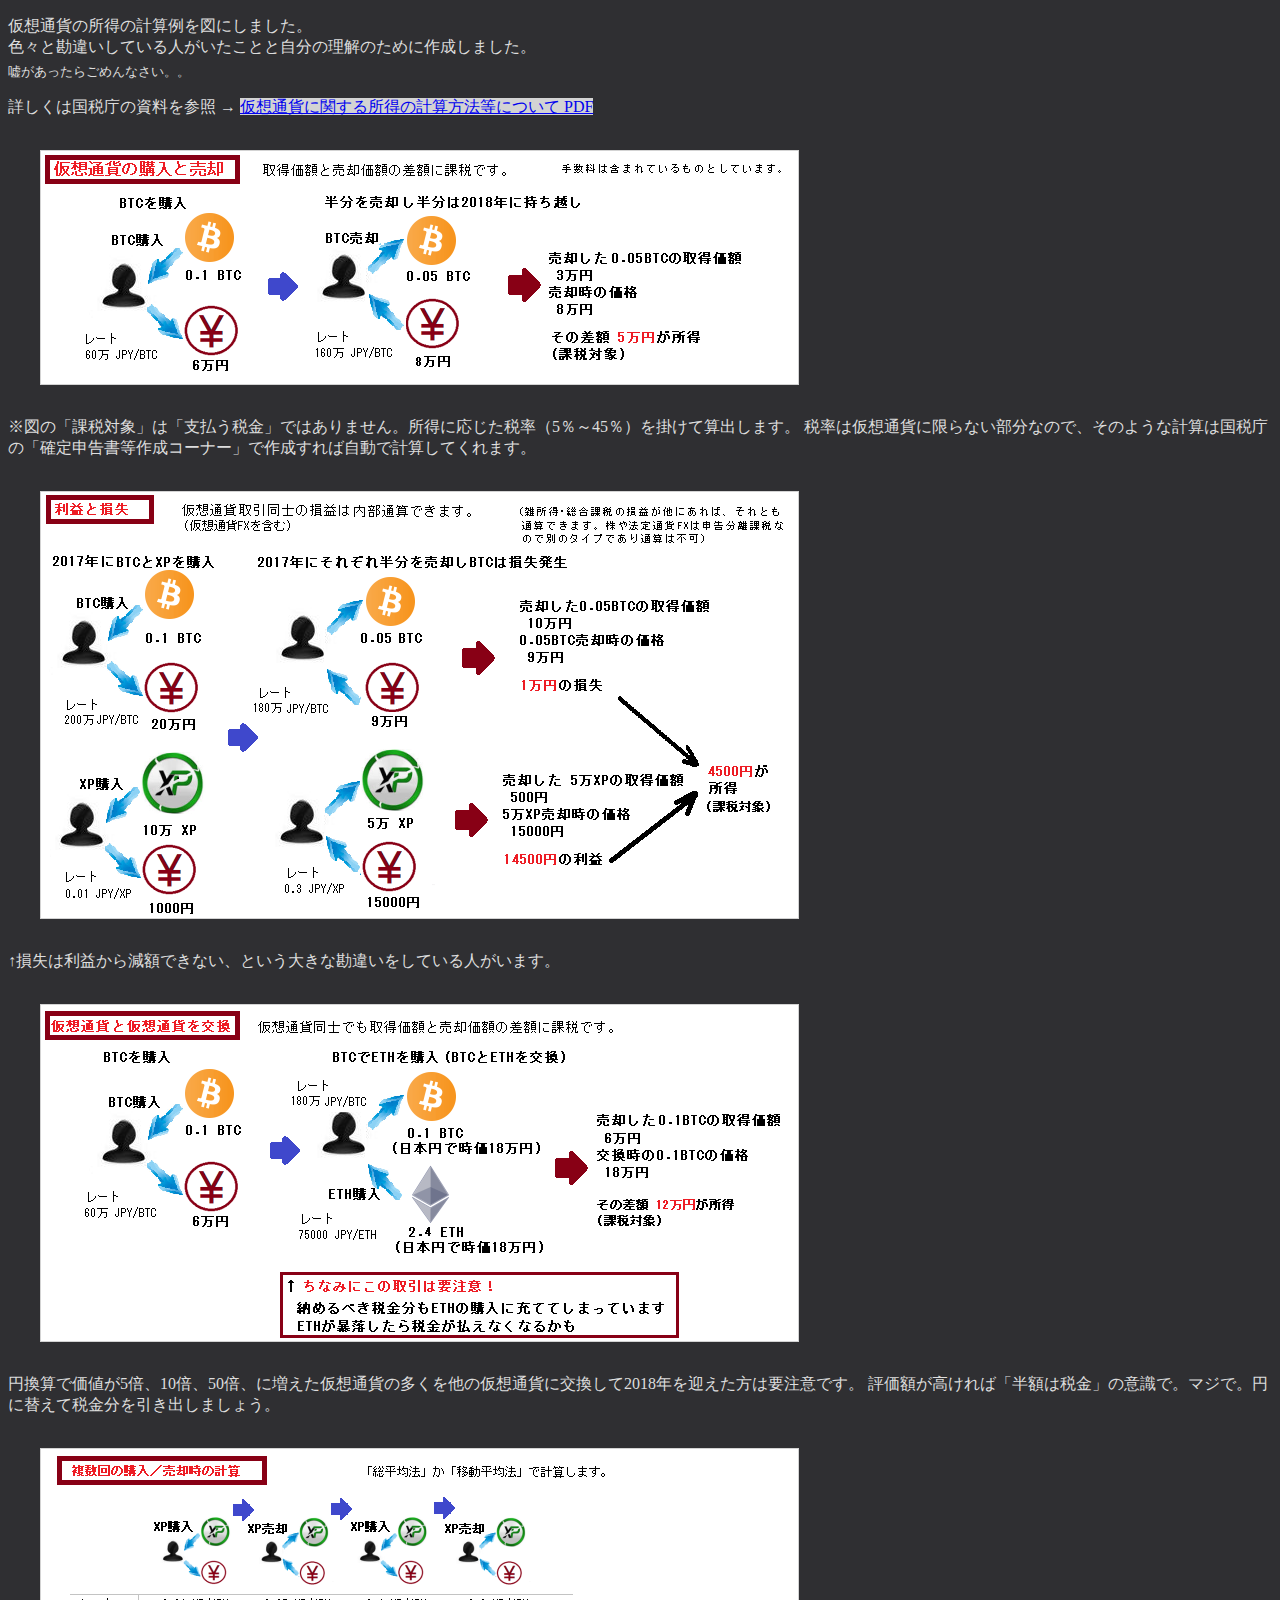
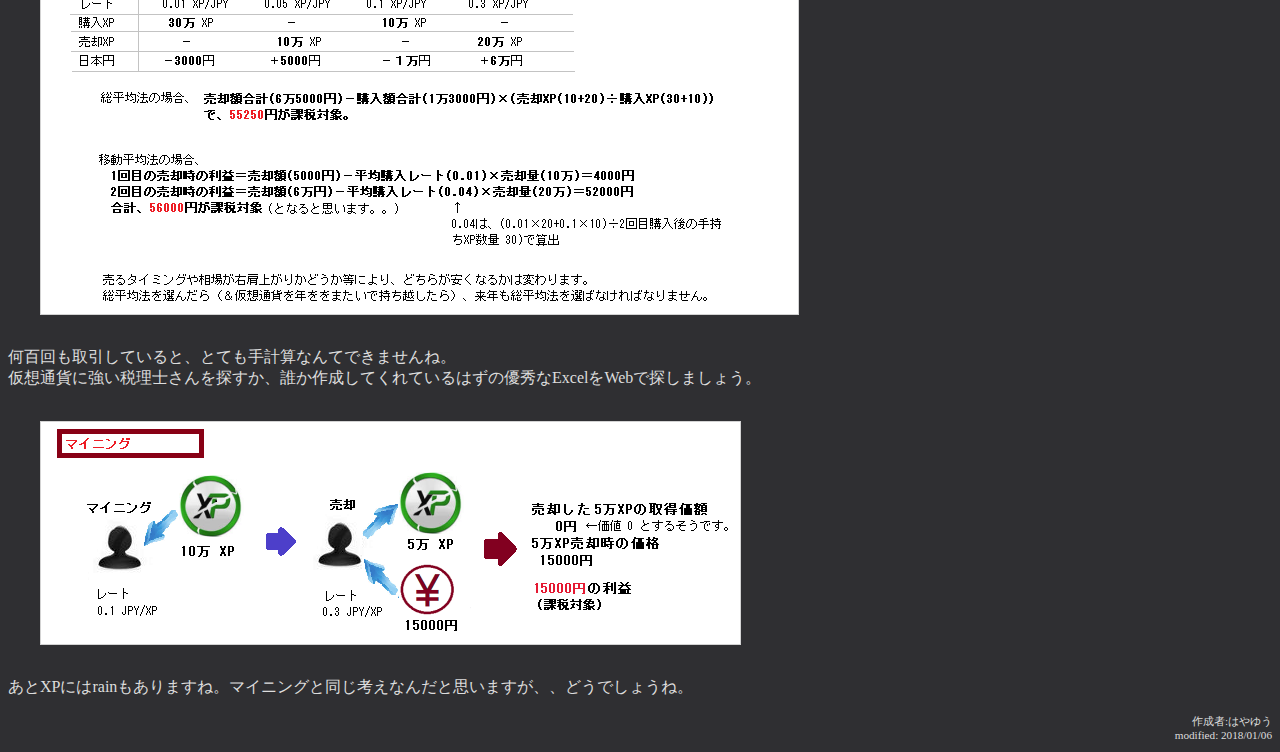
==== docs/cc_zeikin.html @ 50560e9c "20180106-3" ====
﻿<!DOCTYPE html>
<title>Cryptcurrency Income Tax Calculation Example</title>
<body>
<style>
body{ color:#dddddd; background-color:#2f2f32;  }
img{ display:block; margin:2em; border:1px solid lightgrey; }
</style>

<p>
仮想通貨の所得の計算例を図にしました。<br>色々と勘違いしている人がいたことと自分の理解のために作成しました。<br>
<sub>嘘があったらごめんなさい。。</sub>
</p>
<p>
詳しくは国税庁の資料を参照 → <a style="background-color:lightgrey" href="https://www.nta.go.jp/shiraberu/zeiho-kaishaku/joho-zeikaishaku/shotoku/shinkoku/171127/01.pdf">仮想通貨に関する所得の計算方法等について PDF</a>
</p>

<img src="./cc_zeikin1.png" alt="zeikin example 1">

<p>※図の「課税対象」は「支払う税金」ではありません。所得に応じた税率（5％～45％）を掛けて算出します。
税率は仮想通貨に限らない部分なので、そのような計算は国税庁の「確定申告書等作成コーナー」で作成すれば自動で計算してくれます。</p>

<img src="./cc_zeikin3.png" alt="zeikin example 3">

<p>↑損失は利益から減額できない、という大きな勘違いをしている人がいます。</p>

<img src="./cc_zeikin2.png" alt="zeikin example 2">

<p>円換算で価値が5倍、10倍、50倍、に増えた仮想通貨の多くを他の仮想通貨に交換して2018年を迎えた方は要注意です。
評価額が高ければ「半額は税金」の意識で。マジで。円に替えて税金分を引き出しましょう。</p>

<img src="./cc_zeikin4.png" alt="zeikin example 4">

<p>何百回も取引していると、とても手計算なんてできませんね。<br>
仮想通貨に強い税理士さんを探すか、誰か作成してくれているはずの優秀なExcelをWebで探しましょう。
</p>

<img src="./cc_zeikin5.png" alt="zeikin example 5">

<p>あとXPにはrainもありますね。マイニングと同じ考えなんだと思いますが、、どうでしょうね。</p>

<p style="font-size:0.7em; text-align:right;">
作成者:はやゆう<br>
 modified: 2018/01/06<br>
</p>
</body>
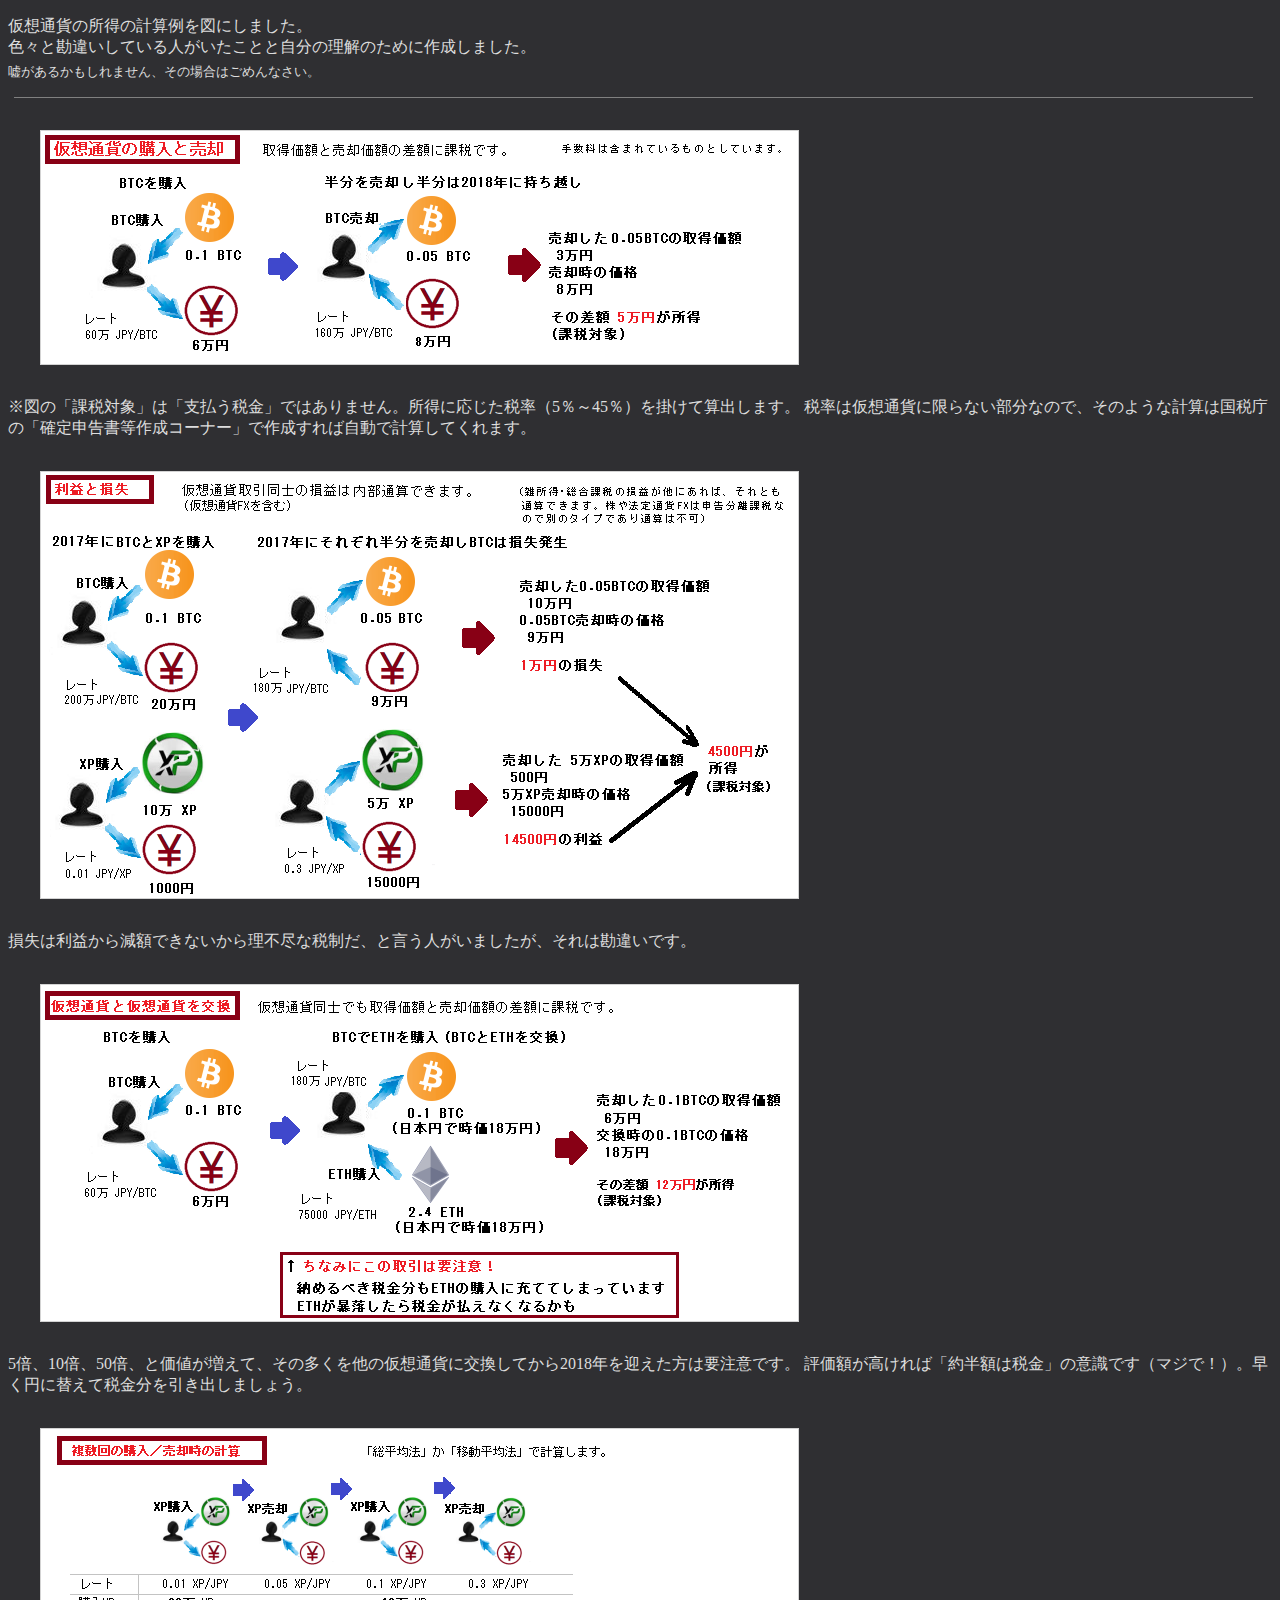
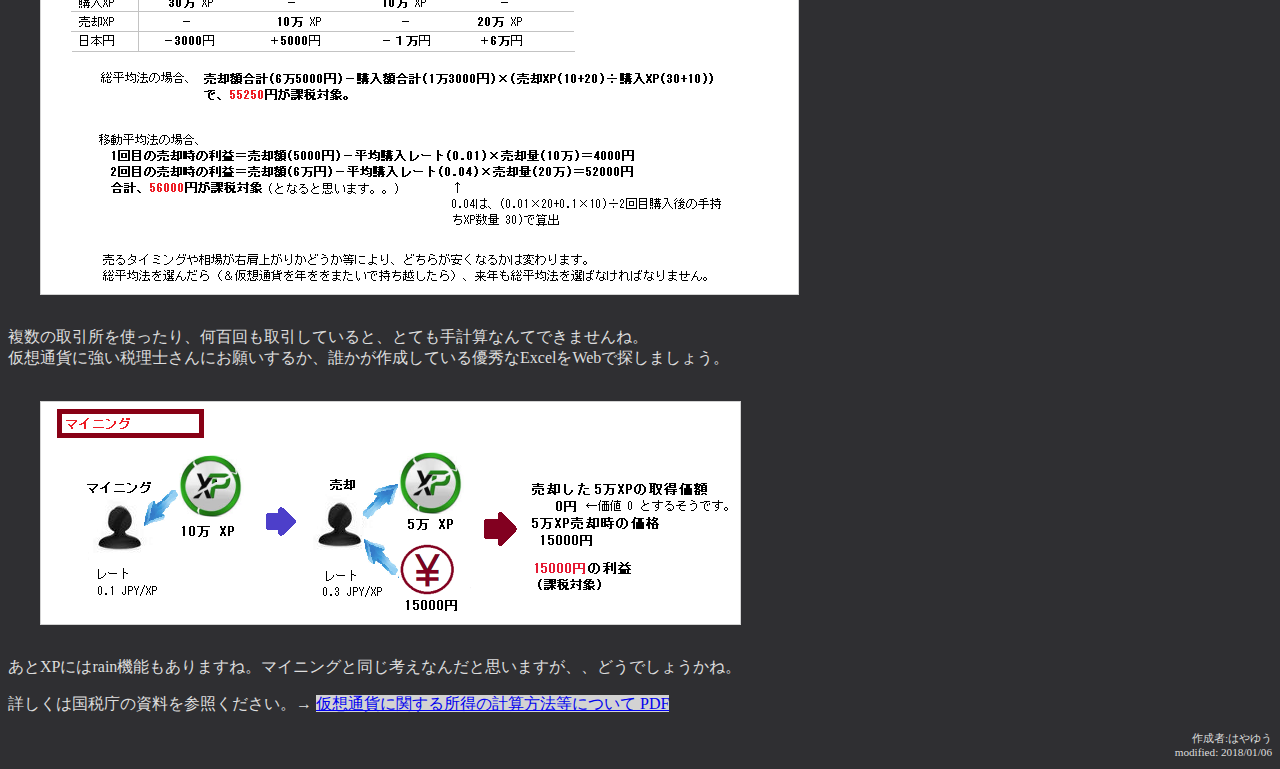
==== commit a090b6c8: "20180106-5" ====
--- a/docs/cc_zeikin.html
+++ b/docs/cc_zeikin.html
@@ -1,18 +1,13 @@
 ﻿<!DOCTYPE html>
 <title>Cryptcurrency Income Tax Calculation Example</title>
+<link rel="stylesheet" type="text/css" href="cc.css">
 <body>
-<style>
-body{ color:#dddddd; background-color:#2f2f32;  }
-img{ display:block; margin:2em; border:1px solid lightgrey; }
-</style>
 
 <p>
 仮想通貨の所得の計算例を図にしました。<br>色々と勘違いしている人がいたことと自分の理解のために作成しました。<br>
-<sub>嘘があったらごめんなさい。。</sub>
+<sub>嘘があるかもしれません、その場合はごめんなさい。</sub>
 </p>
-<p>
-詳しくは国税庁の資料を参照 → <a style="background-color:lightgrey" href="https://www.nta.go.jp/shiraberu/zeiho-kaishaku/joho-zeikaishaku/shotoku/shinkoku/171127/01.pdf">仮想通貨に関する所得の計算方法等について PDF</a>
-</p>
+<div class="line"></div>
 
 <img src="./cc_zeikin1.png" alt="zeikin example 1">
 
@@ -21,22 +16,26 @@
 
 <img src="./cc_zeikin3.png" alt="zeikin example 3">
 
-<p>↑損失は利益から減額できない、という大きな勘違いをしている人がいます。</p>
+<p>損失は利益から減額できないから理不尽な税制だ、と言う人がいましたが、それは勘違いです。</p>
 
 <img src="./cc_zeikin2.png" alt="zeikin example 2">
 
-<p>円換算で価値が5倍、10倍、50倍、に増えた仮想通貨の多くを他の仮想通貨に交換して2018年を迎えた方は要注意です。
-評価額が高ければ「半額は税金」の意識で。マジで。円に替えて税金分を引き出しましょう。</p>
+<p>5倍、10倍、50倍、と価値が増えて、その多くを他の仮想通貨に交換してから2018年を迎えた方は要注意です。
+評価額が高ければ「約半額は税金」の意識です（マジで！）。早く円に替えて税金分を引き出しましょう。</p>
 
 <img src="./cc_zeikin4.png" alt="zeikin example 4">
 
-<p>何百回も取引していると、とても手計算なんてできませんね。<br>
-仮想通貨に強い税理士さんを探すか、誰か作成してくれているはずの優秀なExcelをWebで探しましょう。
+<p>複数の取引所を使ったり、何百回も取引していると、とても手計算なんてできませんね。<br>
+仮想通貨に強い税理士さんにお願いするか、誰かが作成している優秀なExcelをWebで探しましょう。<br>
 </p>
 
 <img src="./cc_zeikin5.png" alt="zeikin example 5">
 
-<p>あとXPにはrainもありますね。マイニングと同じ考えなんだと思いますが、、どうでしょうね。</p>
+<p>あとXPにはrain機能もありますね。マイニングと同じ考えなんだと思いますが、、どうでしょうかね。</p>
+
+<p>
+詳しくは国税庁の資料を参照ください。→ <a href="https://www.nta.go.jp/shiraberu/zeiho-kaishaku/joho-zeikaishaku/shotoku/shinkoku/171127/01.pdf">仮想通貨に関する所得の計算方法等について PDF</a>
+</p>
 
 <p style="font-size:0.7em; text-align:right;">
 作成者:はやゆう<br>
--- a/docs/cc.css
+++ b/docs/cc.css
@@ -0,0 +1,5 @@
+
+body{ color:#dddddd; background-color:#2f2f32; }
+a{ background-color:lightgrey; }
+img{ display:block; margin:2em; border:1px solid lightgrey; }
+.line{ width:98%; height:1px; background-color:grey; margin:6px; }
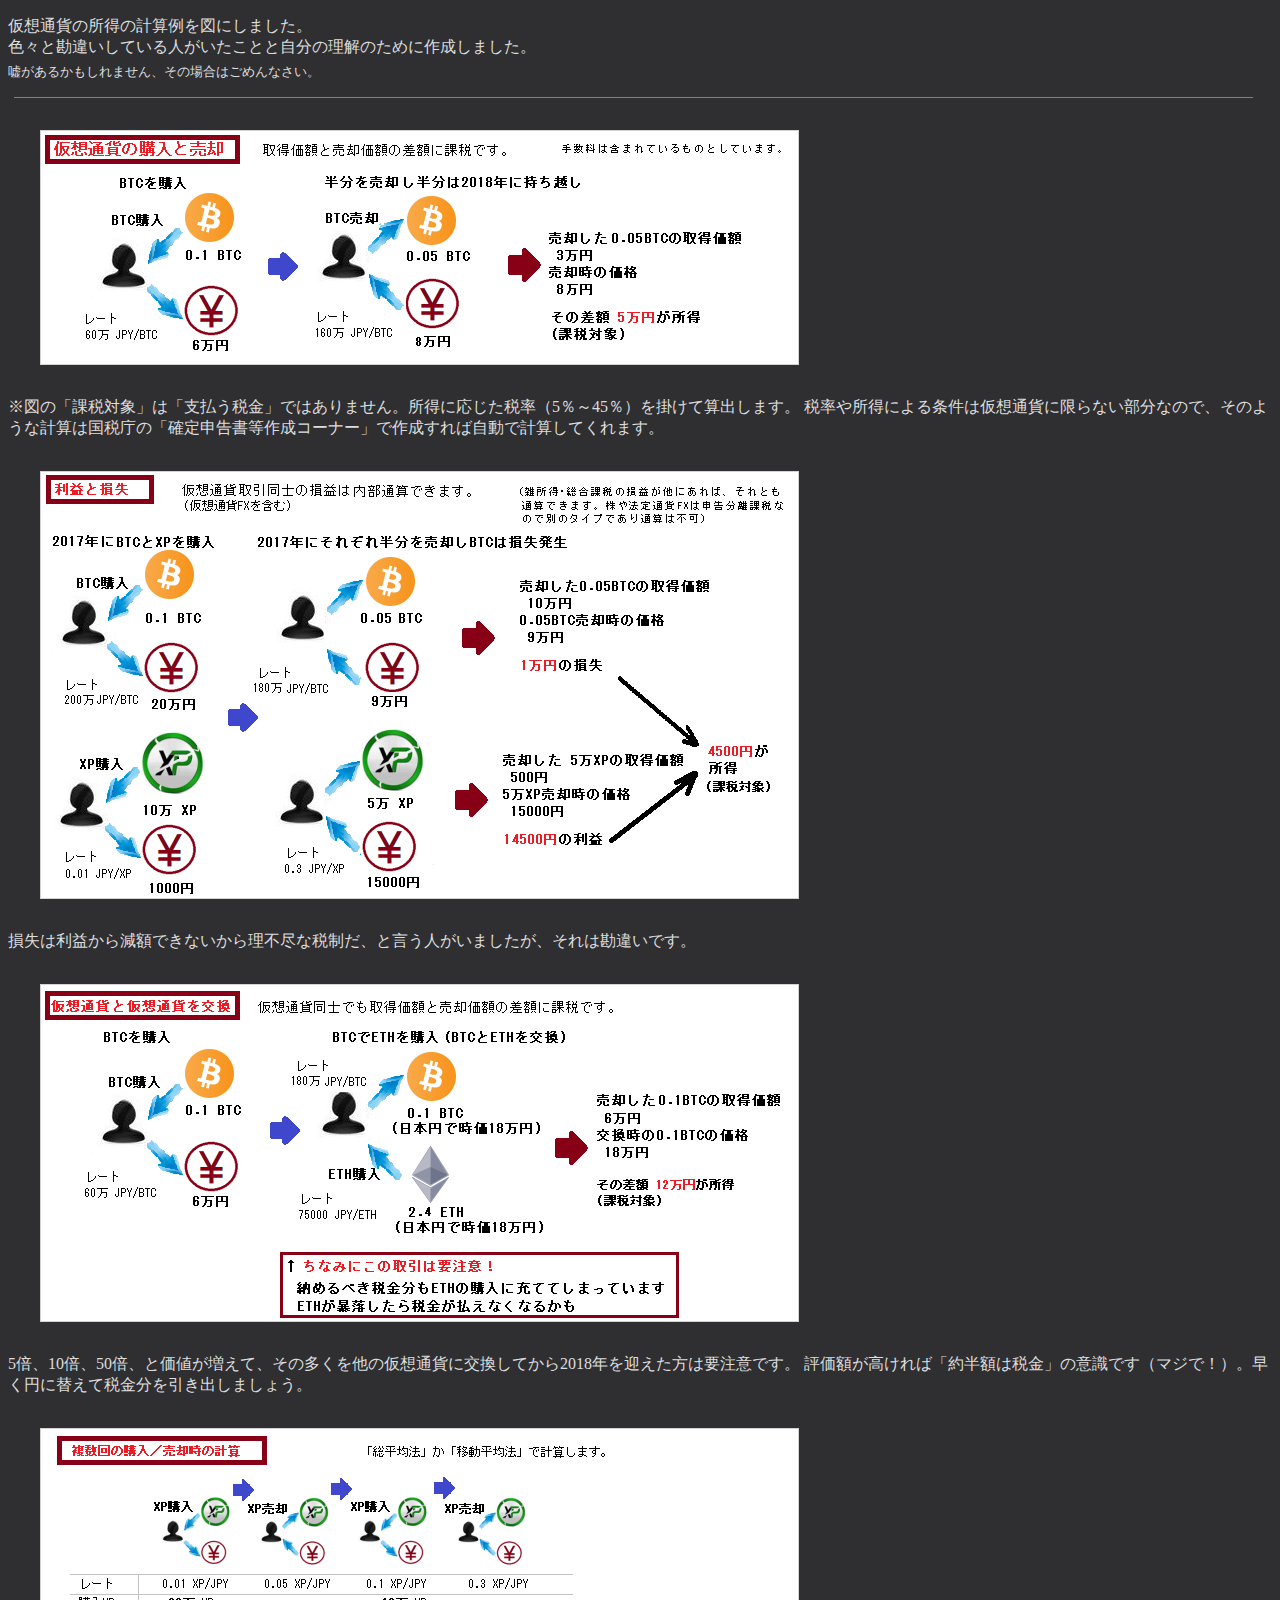
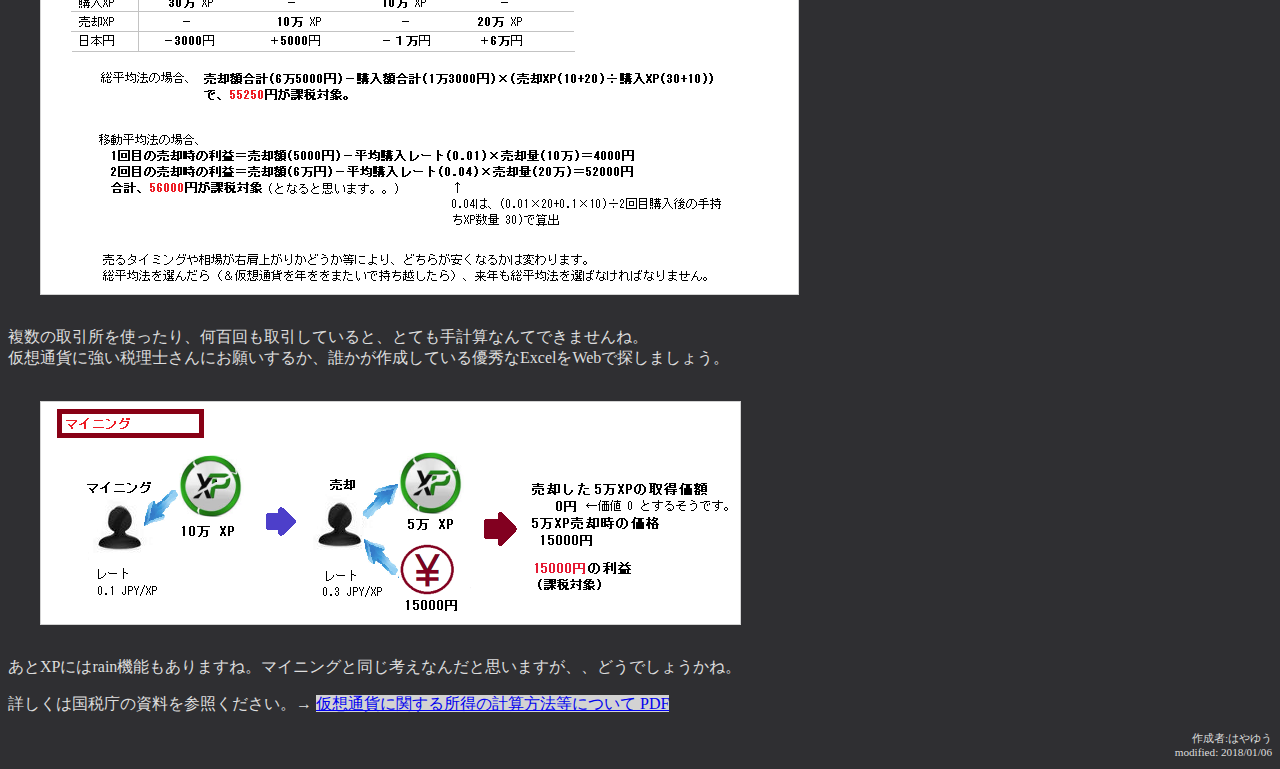
==== commit 3a944a19: "20180106-7" ====
--- a/docs/cc_zeikin.html
+++ b/docs/cc_zeikin.html
@@ -12,7 +12,7 @@
 <img src="./cc_zeikin1.png" alt="zeikin example 1">
 
 <p>※図の「課税対象」は「支払う税金」ではありません。所得に応じた税率（5％～45％）を掛けて算出します。
-税率は仮想通貨に限らない部分なので、そのような計算は国税庁の「確定申告書等作成コーナー」で作成すれば自動で計算してくれます。</p>
+税率や所得による条件は仮想通貨に限らない部分なので、そのような計算は国税庁の「確定申告書等作成コーナー」で作成すれば自動で計算してくれます。</p>
 
 <img src="./cc_zeikin3.png" alt="zeikin example 3">
 
--- a/docs/cc.css
+++ b/docs/cc.css
@@ -1,4 +1,4 @@
-
+﻿
 body{ color:#dddddd; background-color:#2f2f32; }
 a{ background-color:lightgrey; }
 img{ display:block; margin:2em; border:1px solid lightgrey; }
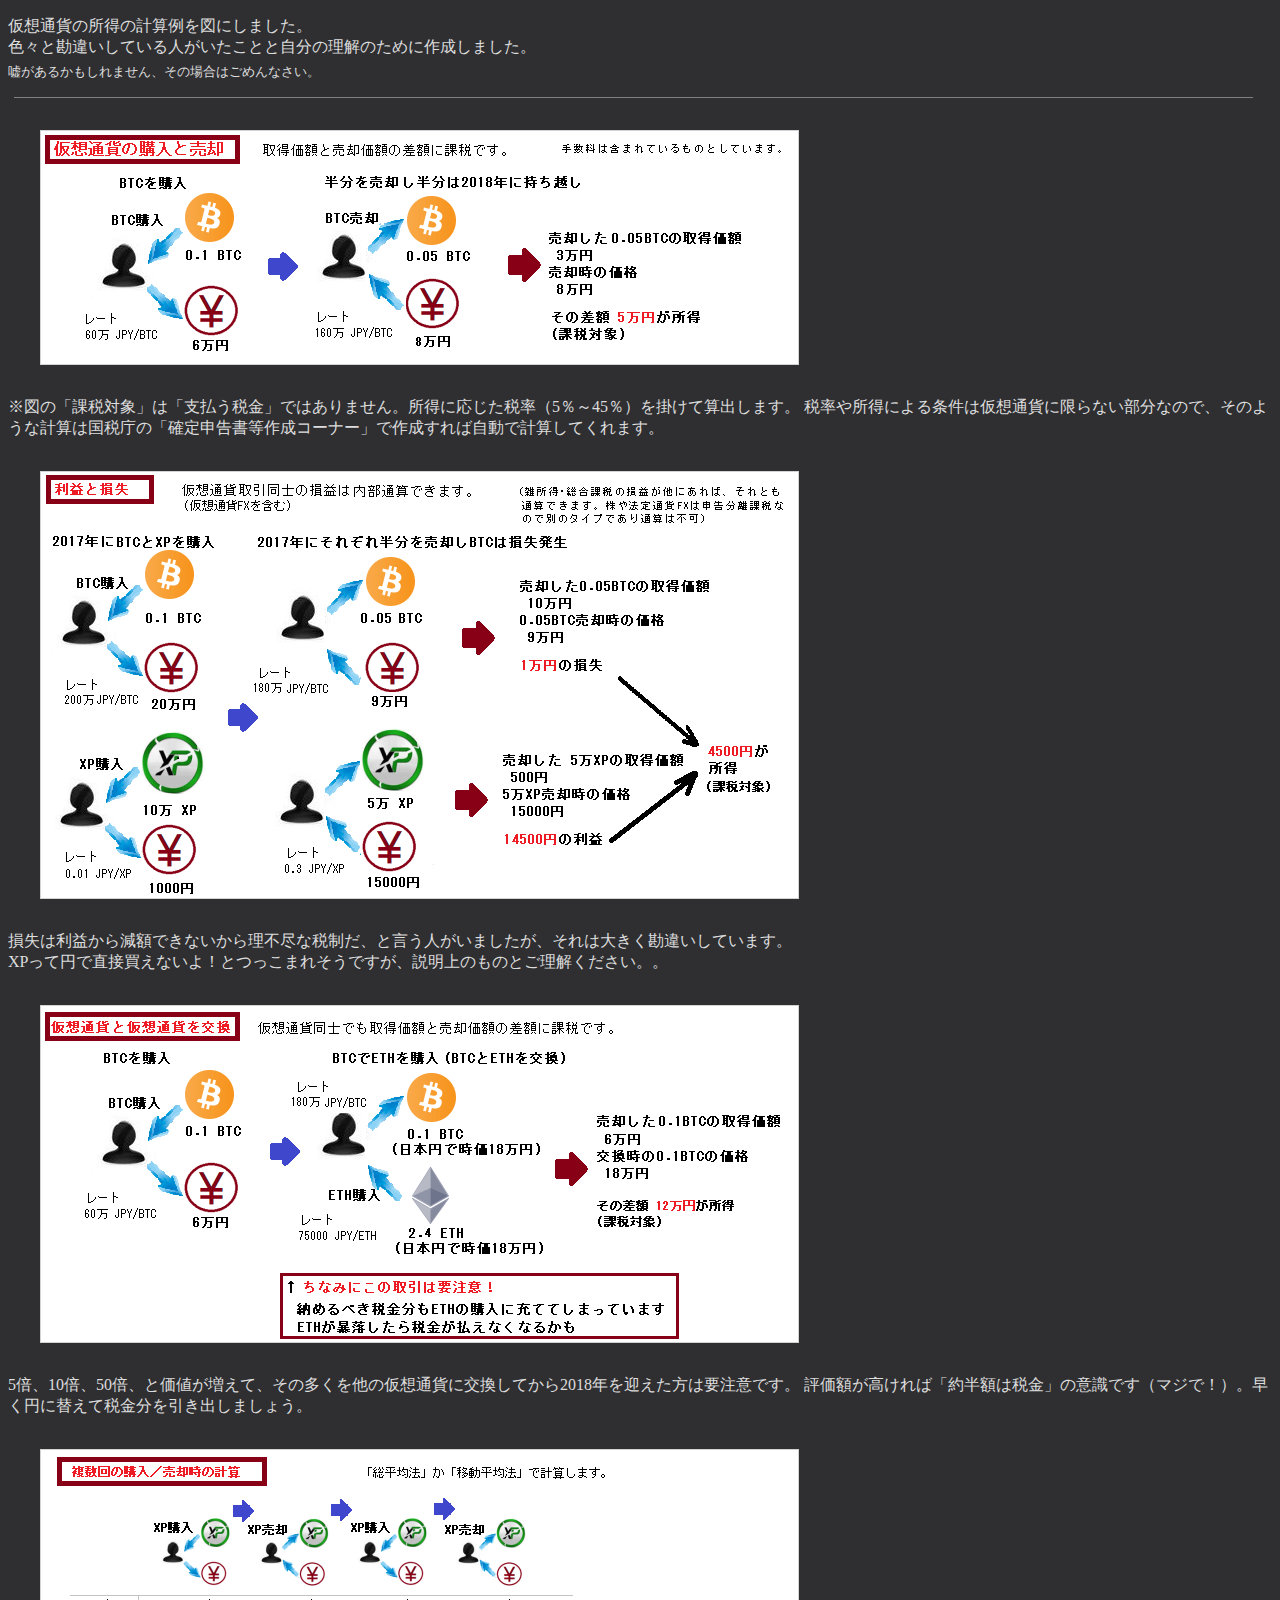
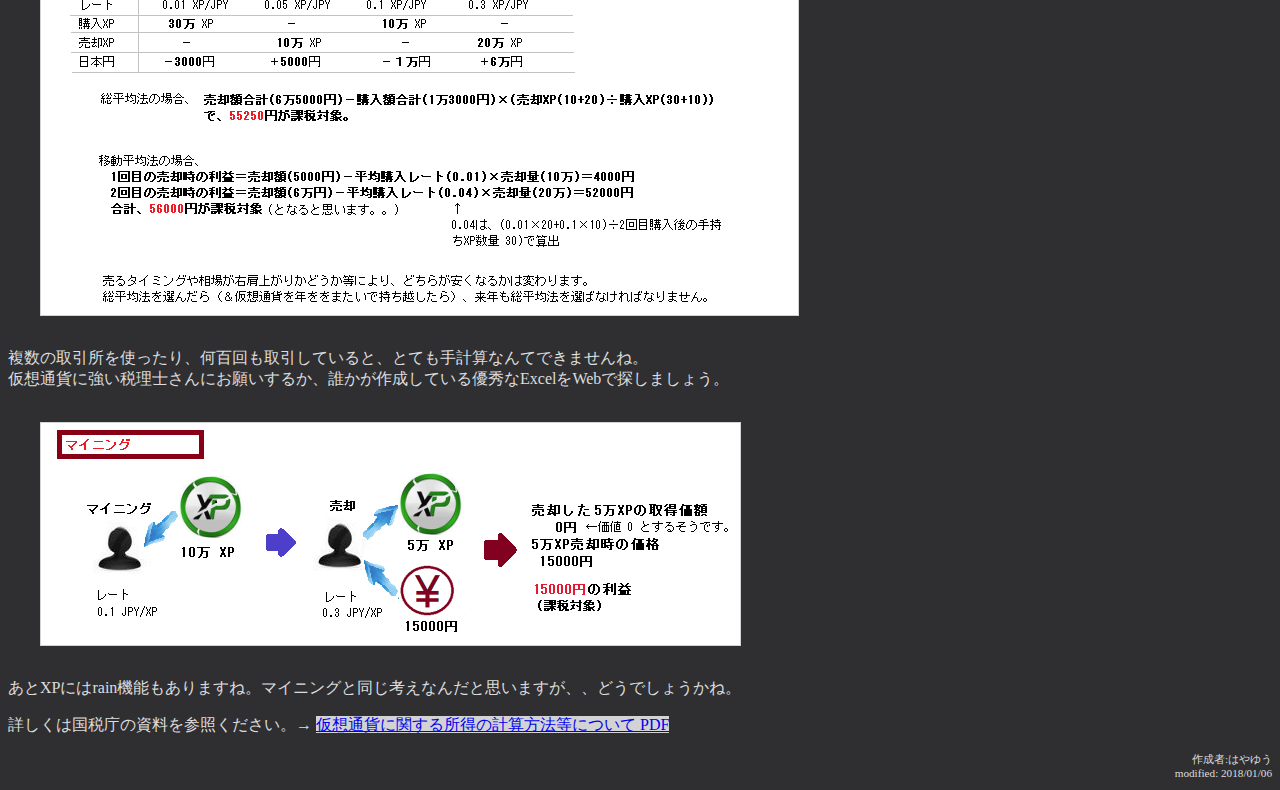
==== commit 33db8be8: "20180107-1" ====
--- a/docs/cc_zeikin.html
+++ b/docs/cc_zeikin.html
@@ -16,7 +16,9 @@
 
 <img src="./cc_zeikin3.png" alt="zeikin example 3">
 
-<p>損失は利益から減額できないから理不尽な税制だ、と言う人がいましたが、それは勘違いです。</p>
+<p>損失は利益から減額できないから理不尽な税制だ、と言う人がいましたが、それは大きく勘違いしています。<br>
+XPって円で直接買えないよ！とつっこまれそうですが、説明上のものとご理解ください。。</p>
+</p>
 
 <img src="./cc_zeikin2.png" alt="zeikin example 2">
 
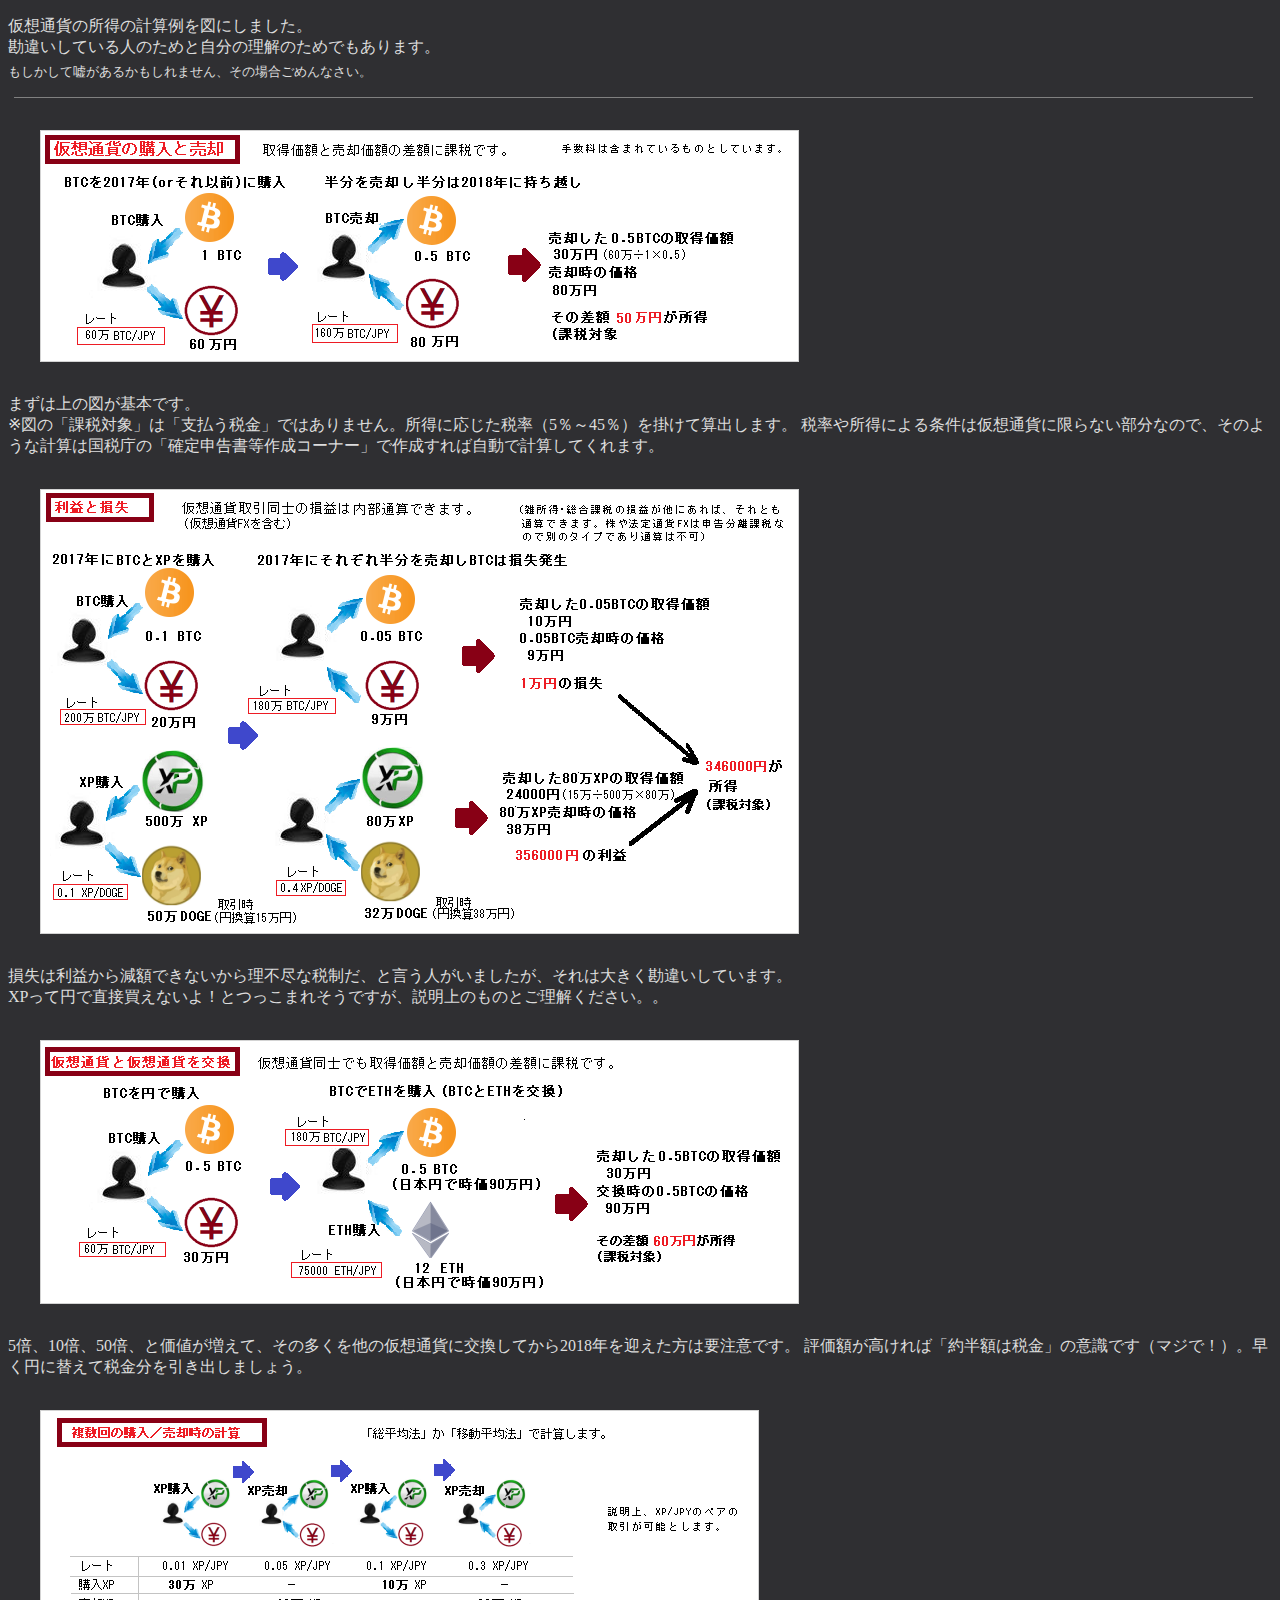
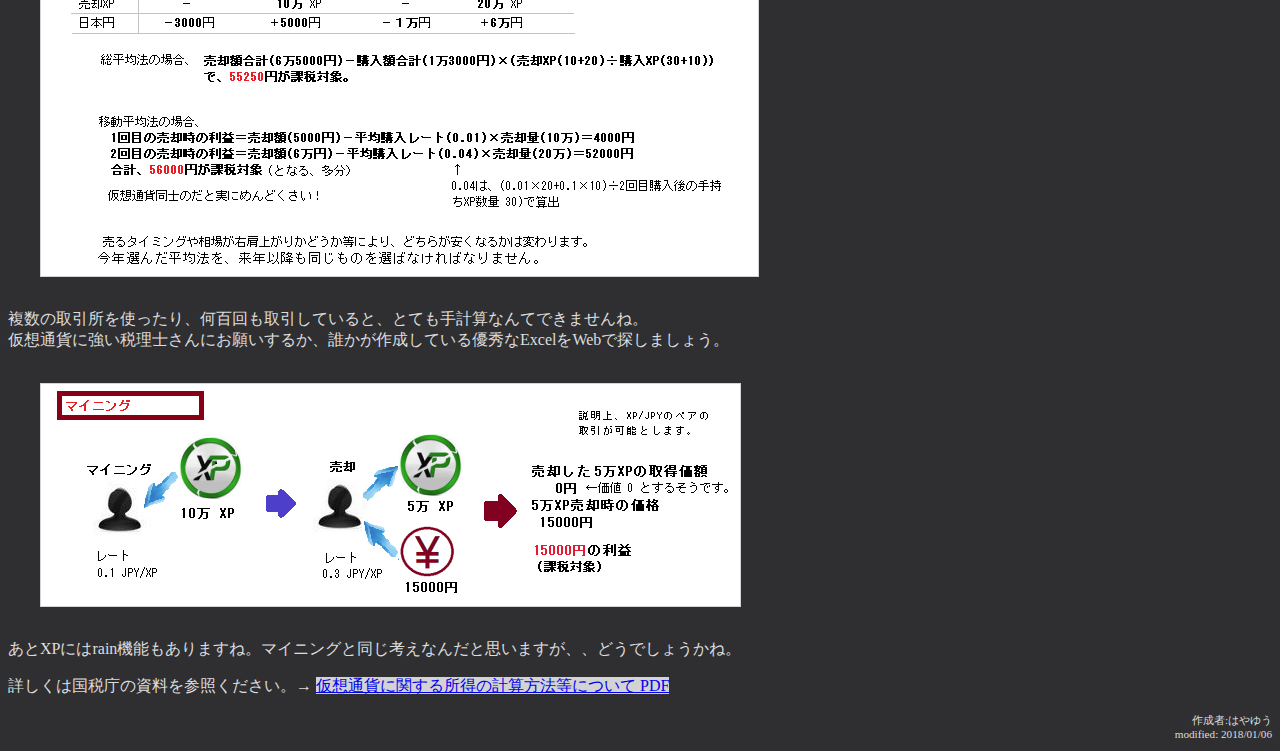
==== commit 0b712fbe: "20180109-1" ====
--- a/docs/cc_zeikin.html
+++ b/docs/cc_zeikin.html
@@ -4,14 +4,15 @@
 <body>
 
 <p>
-仮想通貨の所得の計算例を図にしました。<br>色々と勘違いしている人がいたことと自分の理解のために作成しました。<br>
-<sub>嘘があるかもしれません、その場合はごめんなさい。</sub>
+仮想通貨の所得の計算例を図にしました。<br>勘違いしている人のためと自分の理解のためでもあります。<br>
+<sub>もしかして嘘があるかもしれません、その場合ごめんなさい。</sub>
 </p>
 <div class="line"></div>
 
 <img src="./cc_zeikin1.png" alt="zeikin example 1">
 
-<p>※図の「課税対象」は「支払う税金」ではありません。所得に応じた税率（5％～45％）を掛けて算出します。
+<p>まずは上の図が基本です。<br>
+※図の「課税対象」は「支払う税金」ではありません。所得に応じた税率（5％～45％）を掛けて算出します。
 税率や所得による条件は仮想通貨に限らない部分なので、そのような計算は国税庁の「確定申告書等作成コーナー」で作成すれば自動で計算してくれます。</p>
 
 <img src="./cc_zeikin3.png" alt="zeikin example 3">
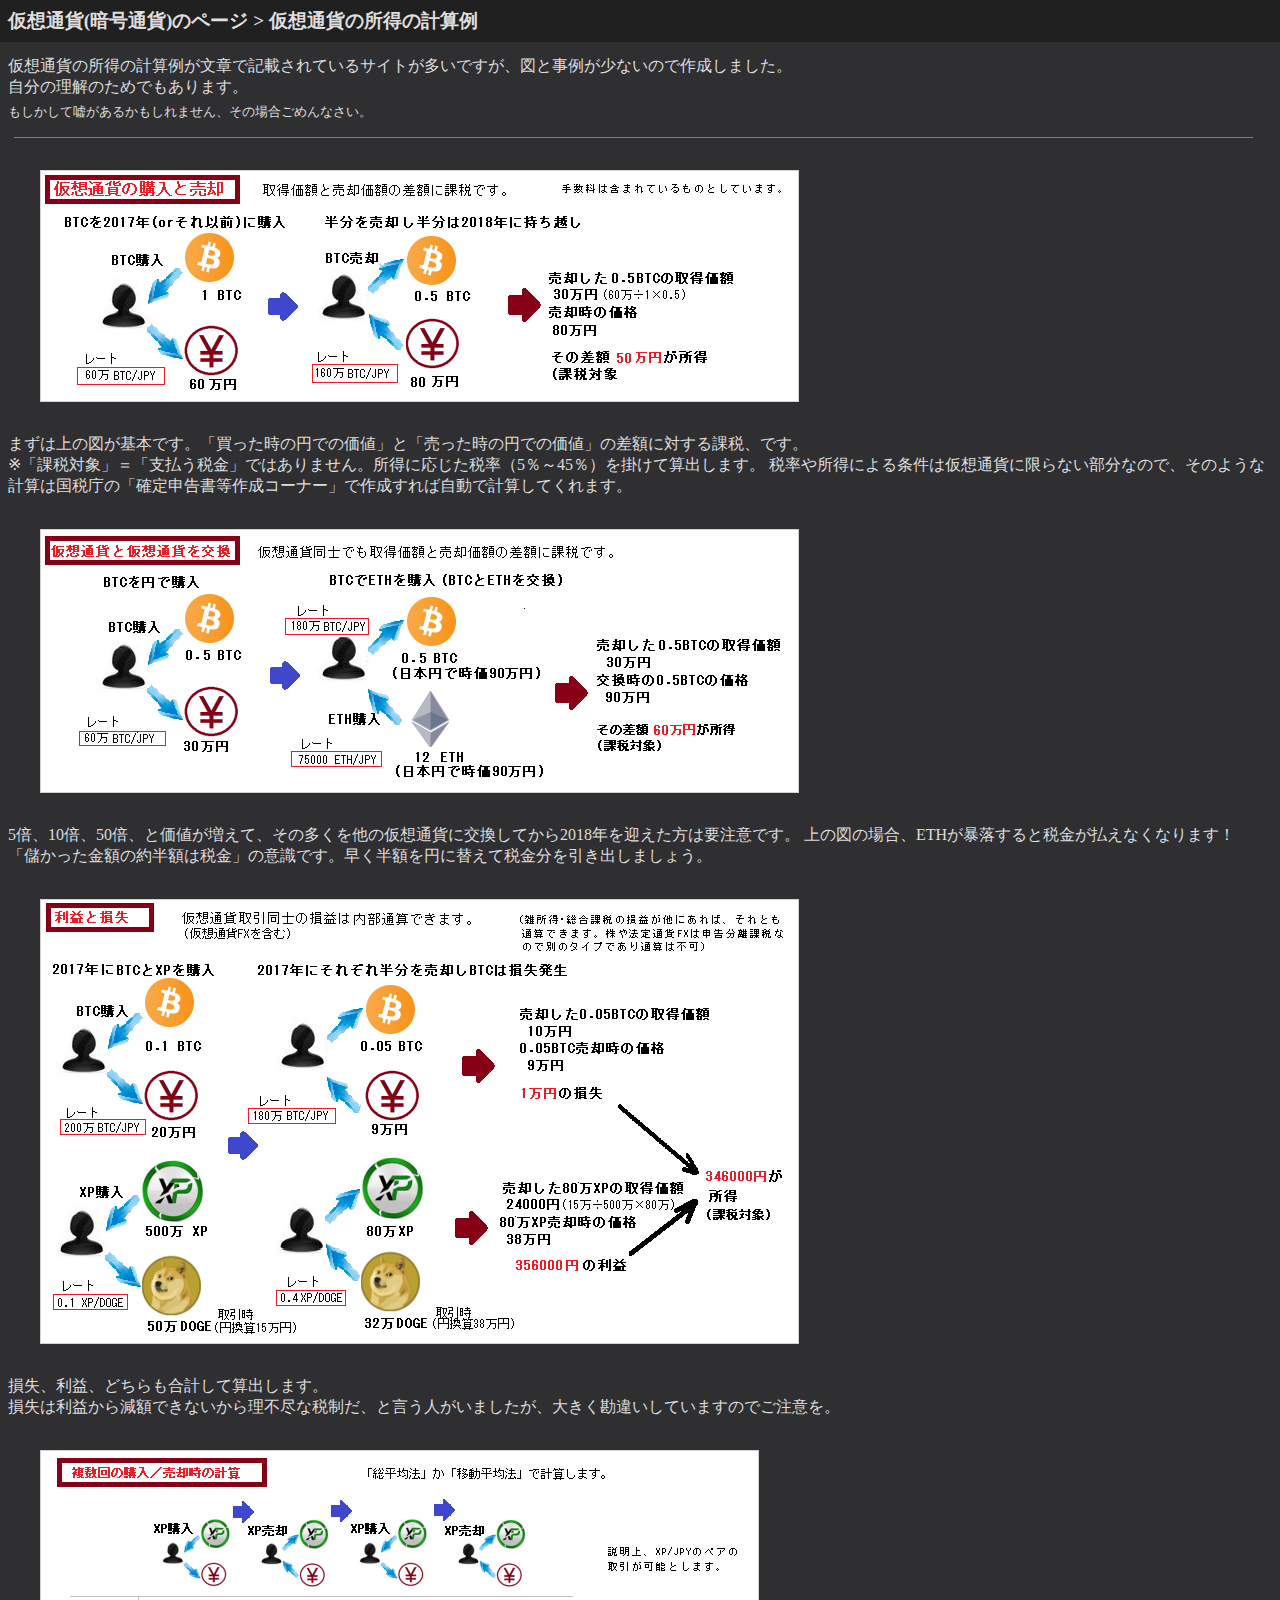
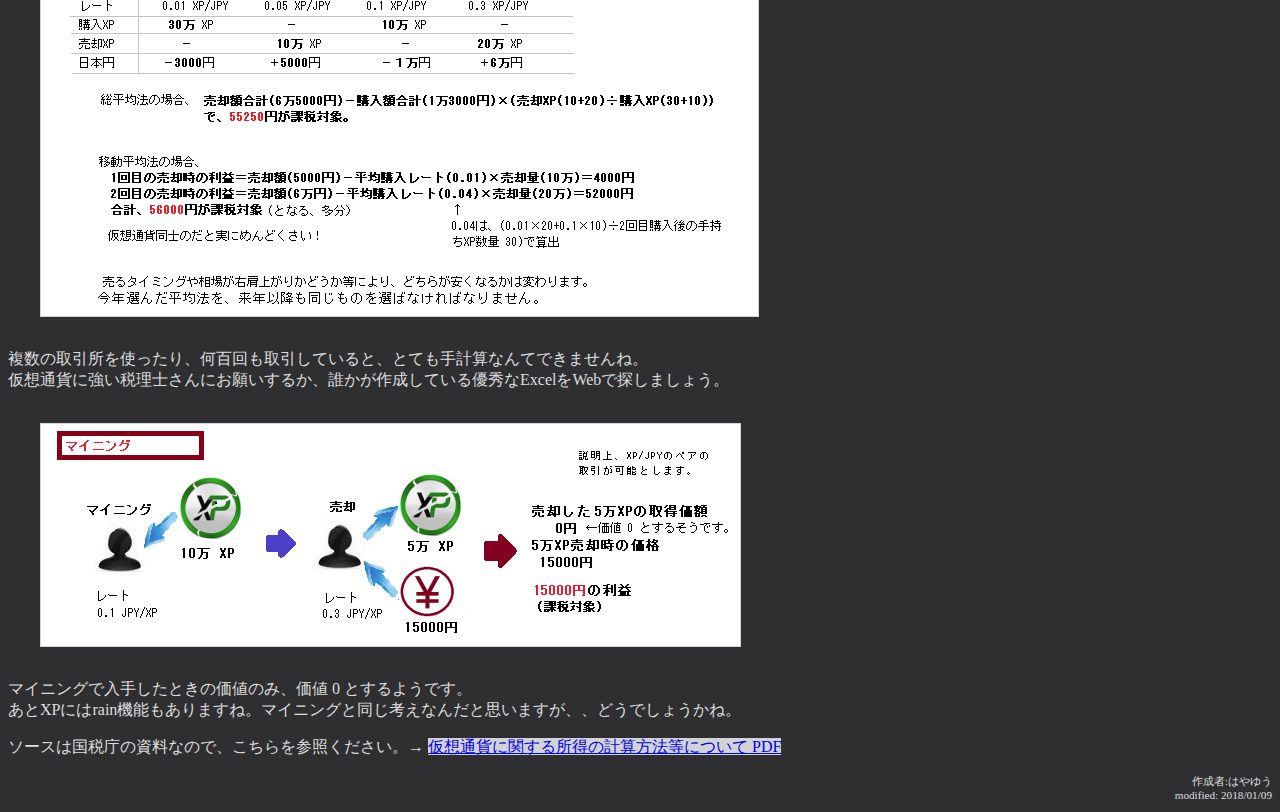
==== commit d6008816: "20180109-2" ====
--- a/docs/cc_zeikin.html
+++ b/docs/cc_zeikin.html
@@ -1,30 +1,35 @@
 ﻿<!DOCTYPE html>
+<meta charset="utf-8">
 <title>Cryptcurrency Income Tax Calculation Example</title>
-<link rel="stylesheet" type="text/css" href="cc.css">
+<link rel="stylesheet" href="cc.css">
 <body>
-
+<nav class="navmenu topfixed">
+<div class="navtitle"><a href="./index.html">仮想通貨(暗号通貨)のページ</a> &gt; 仮想通貨の所得の計算例</div>
+</nav>
+<div class="mainbody">
 <p>
-仮想通貨の所得の計算例を図にしました。<br>勘違いしている人のためと自分の理解のためでもあります。<br>
+仮想通貨の所得の計算例が文章で記載されているサイトが多いですが、図と事例が少ないので作成しました。<br>自分の理解のためでもあります。<br>
 <sub>もしかして嘘があるかもしれません、その場合ごめんなさい。</sub>
 </p>
 <div class="line"></div>
 
 <img src="./cc_zeikin1.png" alt="zeikin example 1">
 
-<p>まずは上の図が基本です。<br>
-※図の「課税対象」は「支払う税金」ではありません。所得に応じた税率（5％～45％）を掛けて算出します。
+<p>まずは上の図が基本です。「買った時の円での価値」と「売った時の円での価値」の差額に対する課税、です。<br>
+※「課税対象」＝「支払う税金」ではありません。所得に応じた税率（5％～45％）を掛けて算出します。
 税率や所得による条件は仮想通貨に限らない部分なので、そのような計算は国税庁の「確定申告書等作成コーナー」で作成すれば自動で計算してくれます。</p>
-
-<img src="./cc_zeikin3.png" alt="zeikin example 3">
-
-<p>損失は利益から減額できないから理不尽な税制だ、と言う人がいましたが、それは大きく勘違いしています。<br>
-XPって円で直接買えないよ！とつっこまれそうですが、説明上のものとご理解ください。。</p>
-</p>
 
 <img src="./cc_zeikin2.png" alt="zeikin example 2">
 
 <p>5倍、10倍、50倍、と価値が増えて、その多くを他の仮想通貨に交換してから2018年を迎えた方は要注意です。
-評価額が高ければ「約半額は税金」の意識です（マジで！）。早く円に替えて税金分を引き出しましょう。</p>
+上の図の場合、ETHが暴落すると税金が払えなくなります！<br>
+「儲かった金額の約半額は税金」の意識です。早く半額を円に替えて税金分を引き出しましょう。</p>
+
+<img src="./cc_zeikin3.png" alt="zeikin example 3">
+
+<p>損失、利益、どちらも合計して算出します。<br>
+損失は利益から減額できないから理不尽な税制だ、と言う人がいましたが、大きく勘違いしていますのでご注意を。<br>
+</p>
 
 <img src="./cc_zeikin4.png" alt="zeikin example 4">
 
@@ -34,14 +39,17 @@
 
 <img src="./cc_zeikin5.png" alt="zeikin example 5">
 
-<p>あとXPにはrain機能もありますね。マイニングと同じ考えなんだと思いますが、、どうでしょうかね。</p>
+<p>マイニングで入手したときの価値のみ、価値 0 とするようです。<br>
+あとXPにはrain機能もありますね。マイニングと同じ考えなんだと思いますが、、どうでしょうかね。</p>
 
 <p>
-詳しくは国税庁の資料を参照ください。→ <a href="https://www.nta.go.jp/shiraberu/zeiho-kaishaku/joho-zeikaishaku/shotoku/shinkoku/171127/01.pdf">仮想通貨に関する所得の計算方法等について PDF</a>
+ソースは国税庁の資料なので、こちらを参照ください。→ <a href="https://www.nta.go.jp/shiraberu/zeiho-kaishaku/joho-zeikaishaku/shotoku/shinkoku/171127/01.pdf">仮想通貨に関する所得の計算方法等について PDF</a>
 </p>
 
 <p style="font-size:0.7em; text-align:right;">
 作成者:はやゆう<br>
- modified: 2018/01/06<br>
+modified: 2018/01/09<br>
 </p>
+</div>
+
 </body>
--- a/docs/cc.css
+++ b/docs/cc.css
@@ -1,5 +1,12 @@
 ﻿
-body{ color:#dddddd; background-color:#2f2f32; }
-a{ background-color:lightgrey; }
-img{ display:block; margin:2em; border:1px solid lightgrey; }
+body{ margin-top:3.5em; color:#dddddd; background-color:#2f2f32; }
 .line{ width:98%; height:1px; background-color:grey; margin:6px; }
+.topic{ font-size:1.6em; margin:1em 0 0.8em 0; }
+.topfixed{ position:fixed; left:0; top:0; width:100%; margin:0; padding:0; }
+.navmenu{ background-color:#202020; height:2.6em; }
+.navtitle{ color:#dfdddd; margin:0.4em; font-size:1.2em; font-weight:bold; }
+.navtitle a{ color:#dfdddd; text-decoration:none; }
+.navtitle a:hover{ text-decoration:underline; }
+.mainbody{ font-size:1em; }
+.mainbody a{ background-color:lightgrey; }
+.mainbody img{ display:block; margin:2em 0 2em 2em; border:1px solid lightgrey; }
